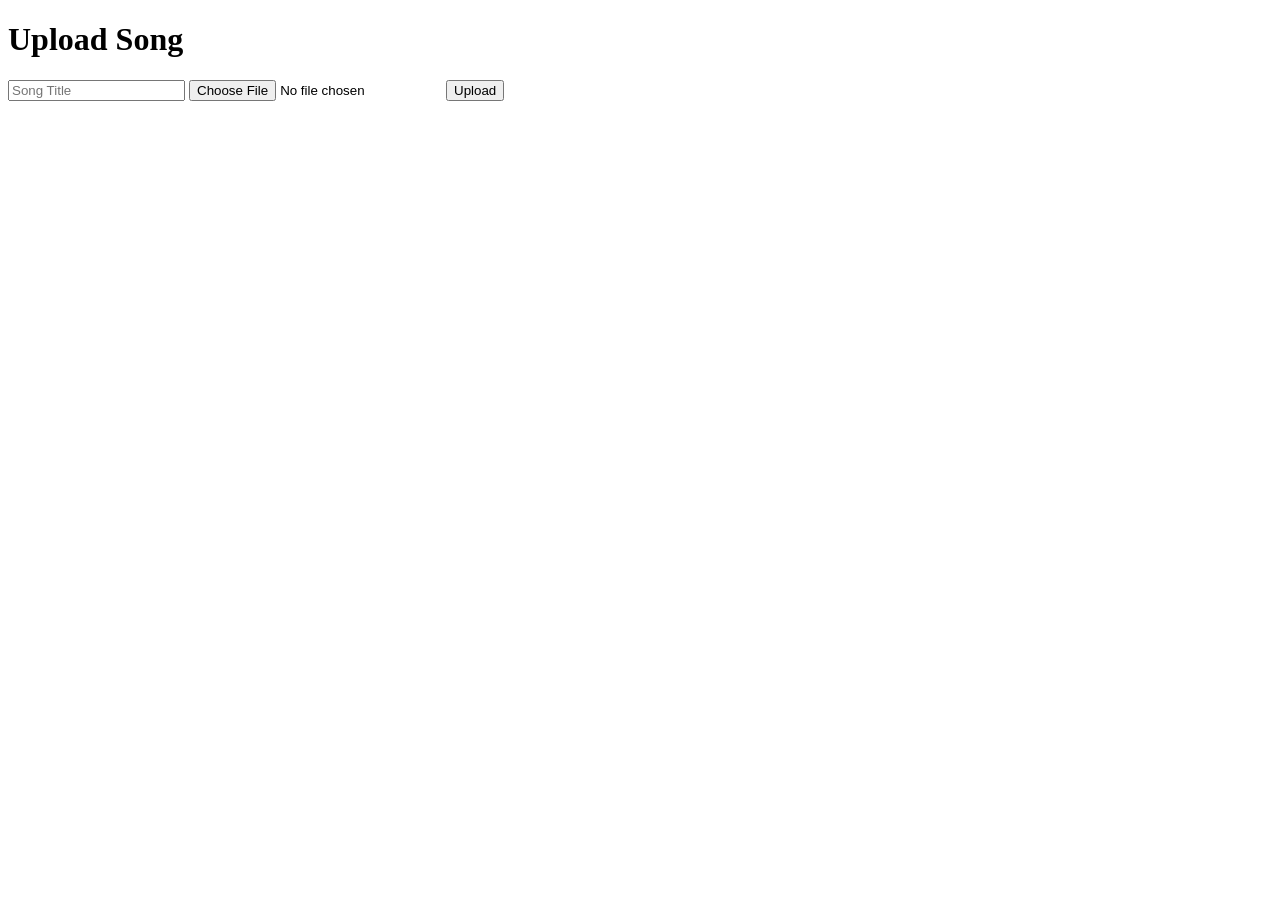
==== src/main/resources/static/pages/admin.html @ 29f05788 "Add audio upload system" ====
<!DOCTYPE html>

<html>

<head>

    <title>Upload Songs</title>

</head>

<body>

<h1>Upload Song</h1>

<input
    type="text"
    id="title"
    placeholder="Song Title"
>

<input
    type="file"
    id="audio"
    accept="audio/*"
>

<button onclick="uploadSong()">
    Upload
</button>

<script src="../js/admin.js"></script>

</body>

</html>
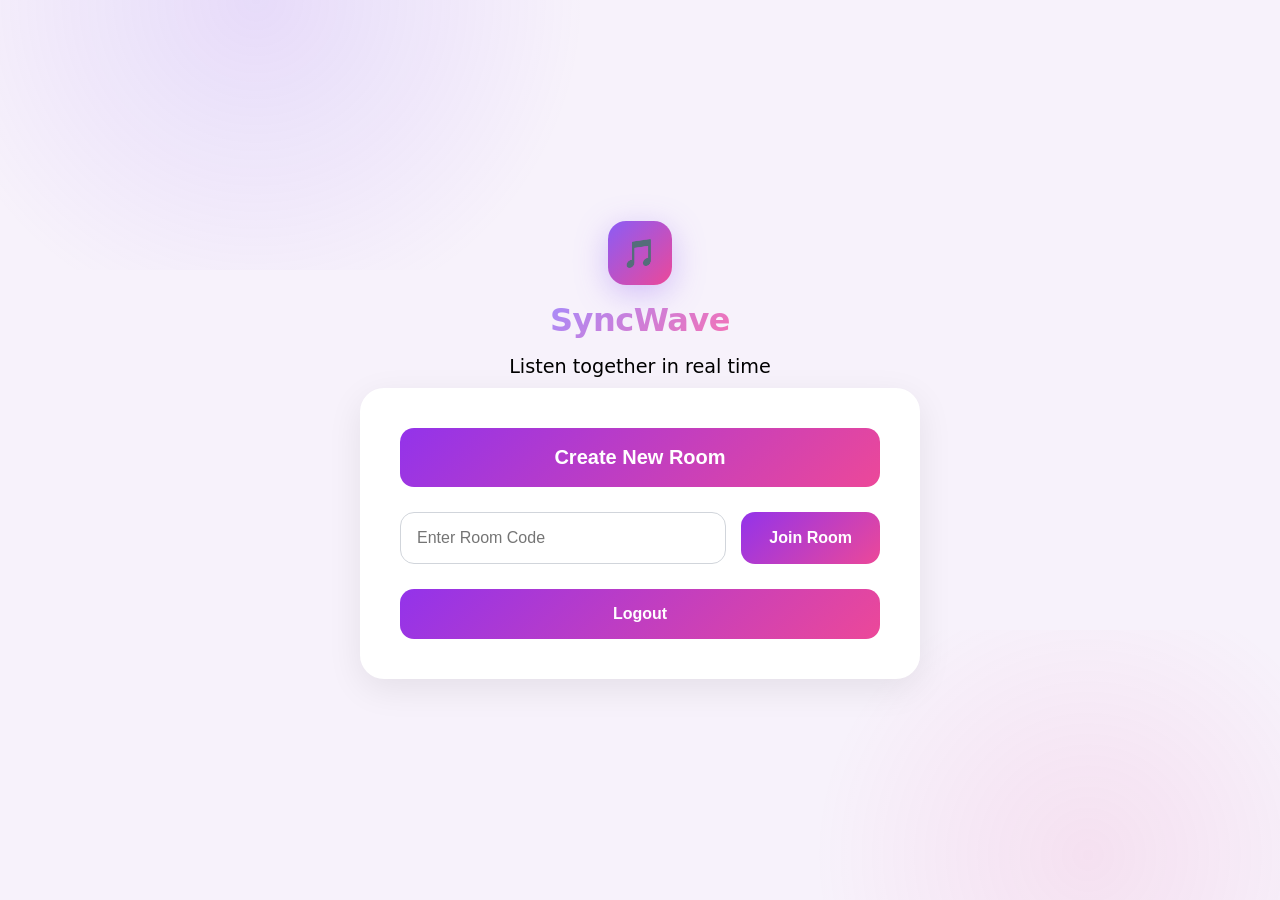
==== commit a837276e: "Queue Implementes" ====
--- a/src/main/resources/static/pages/admin.html
+++ b/src/main/resources/static/pages/admin.html
@@ -1,35 +1,278 @@
 <!DOCTYPE html>
-
-<html>
+<html lang="en">
 
 <head>
-
-    <title>Upload Songs</title>
+<meta charset="UTF-8">
+<meta name="viewport" content="width=device-width, initial-scale=1.0">
+
+<title>SyncWave Admin Dashboard</title>
+
+<link rel="stylesheet" href="../css/admin.css">
+
+<link rel="stylesheet" href="https://cdnjs.cloudflare.com/ajax/libs/font-awesome/6.5.2/css/all.min.css">
 
 </head>
 
 <body>
 
-<h1>Upload Song</h1>
-
-<input
-    type="text"
-    id="title"
-    placeholder="Song Title"
->
-
-<input
-    type="file"
-    id="audio"
-    accept="audio/*"
->
-
-<button onclick="uploadSong()">
-    Upload
-</button>
-
+<div class="admin-layout">
+
+    <aside class="sidebar">
+
+        <div class="logo-section">
+
+            <div class="logo-icon">
+                <i class="fa-solid fa-radio"></i>
+            </div>
+
+            <div>
+                <h2>SyncWave</h2>
+                <span>Admin Dashboard</span>
+            </div>
+
+        </div>
+
+        <nav class="menu">
+
+            <a href="#overview" class="menu-item active">
+                <i class="fa-solid fa-table-cells-large"></i> 
+                Overview
+            </a>
+
+            <a href="#users" class="menu-item">
+                <i class="fa-solid fa-users"></i>
+                Users
+            </a>
+
+            <a href="#rooms" class="menu-item">
+                <i class="fa-solid fa-tower-broadcast"></i>
+                Rooms
+            </a>
+
+            <a href="#songs" class="menu-item">
+                <i class="fa-solid fa-music"></i>
+                Songs
+            </a>
+
+        </nav>
+
+        <button onclick="openUploadModal()" class="upload-song-btn">
+		    <i class="fa-solid fa-upload"></i>
+		    Upload Song
+		</button>
+
+        <button class="logout-btn" onclick="logout()">
+            <i class="fa-solid fa-right-from-bracket"></i>
+            Logout
+        </button>
+
+    </aside>
+
+    <main class="content">
+
+        <div class="page-header">
+
+            <h1>Overview</h1>
+
+            <p>Manage your SyncWave platform</p>
+
+        </div>
+
+        <!-- STATS -->
+
+       <section id="overview" class="page-section">
+
+            <div class="stats-grid">
+	            <div class="stat-card">
+
+                    <div>
+                        <h3>Total Users</h3>
+                        <h2 id="totalUsers">0</h2>
+                    </div>
+
+                    <div class="stat-icon blue">
+                        <i class="fa-solid fa-users"></i>
+                    </div>
+
+                </div>
+            	
+            	<div class="stat-card">
+
+                    <div>
+                        <h3>Total Rooms</h3>
+                        <h2 id="totalRooms">0</h2>
+                    </div>
+
+                    <div class="stat-icon purple">
+                        <i class="fa-solid fa-radio"></i>
+                    </div>
+
+                </div>
+                
+                <div class="stat-card">
+
+                    <div>
+                        <h3>Total Songs</h3>
+                        <h2 id="totalSongs">0</h2>
+                    </div>
+
+                    <div class="stat-icon pink">
+                        <i class="fa-solid fa-music"></i>
+                    </div>
+
+                </div>
+			
+			</div>
+		
+		    <h2 class="section-title">
+		        Active Room Monitor
+		    </h2>
+		
+		    <div id="activeRoomsContainer"></div>
+
+        </section>
+
+        <section id="users" class="page-section" style="display:none;">
+
+            <h2 class="section-title">User Management</h2>
+
+            <table id="usersTable">
+                <thead>
+                <tr>
+                    <th>ID</th>
+                    <th>Username</th>
+                    <th>Email</th>
+                    <th>Role</th>
+                    <th>Actions</th>
+                </tr>
+                </thead>
+                <tbody></tbody>
+            </table>
+            
+        </section>
+
+
+      <section id="rooms" class="page-section" style="display:none;">
+            <h2 class="section-title">Room Management</h2>
+            <table id="roomsTable">
+                <thead>
+                <tr>
+                    <th>ID</th>
+                    <th>Room Code</th>
+                    <th>Members</th>
+                    <th>Current Song</th>
+                    <th>Actions</th>
+                </tr>
+                </thead>
+                <tbody></tbody>
+            </table>
+
+        </section>
+
+       <section id="songs" class="page-section" style="display:none;">
+       
+            <h2 class="section-title">Song Management</h2>
+            <table id="songsTable">
+                <thead>
+                <tr>
+                    <th>ID</th>
+                    <th>Song Title</th>
+                    <th>Actions</th>
+                </tr>
+                </thead>
+                <tbody>
+            </table>
+            
+        </section>
+        
+    </main>
+
+</div>
+
+
+<div id="membersModal" class="modal-overlay">
+
+    <div class="members-modal">
+
+        <div class="modal-header">
+            <h2>Room Members</h2>
+
+            <button onclick="closeMembersModal()">
+                <i class="fa-solid fa-xmark"></i>
+            </button>
+        </div>
+
+        <div id="membersList" class="members-list">
+
+        </div>
+
+        <div class="modal-footer">
+            <button onclick="closeMembersModal()" class="close-btn">
+                Close
+            </button>
+        </div>
+
+    </div>
+
+</div>
+
+
+<div id="uploadModal" class="modal-overlay">
+
+    <div class="upload-modal">
+
+        <div class="modal-header">
+
+            <div class="header-left">
+
+                <div class="song-icon">
+                    <i class="fa-solid fa-music"></i>
+                </div>
+
+                <h2>Upload Song</h2>
+
+            </div>
+
+            <button onclick="closeUploadModal()" class="close-icon">
+                <i class="fa-solid fa-xmark"></i>
+            </button>
+
+        </div>
+
+        <form id="uploadForm">
+
+            <div class="form-group">
+
+                <label>Song Title</label>
+
+                <input type="text" id="songTitle" placeholder="Enter song title" required >
+
+            </div>
+
+            <div class="form-group">
+
+                <label>Audio File</label>
+
+                <input type="file" id="audioFile" accept="audio/*" required >
+
+            </div>
+
+            <div class="modal-footer">
+
+                <button type="button" class="cancel-btn" onclick="closeUploadModal()"> Cancel </button>
+
+                <button type="submit" class="upload-btn"> Upload </button>
+
+            </div>
+
+        </form>
+
+    </div>
+
+</div>
+
+<script src="/js/api.js"></script>
 <script src="../js/admin.js"></script>
 
 </body>
-
 </html>
--- a/src/main/resources/static/css/admin.css
+++ b/src/main/resources/static/css/admin.css
@@ -0,0 +1,659 @@
+@import url('https://fonts.googleapis.com/css2?family=Inter:wght@400;500;600;700&display=swap');
+
+*{
+    margin:0;
+    padding:0;
+    box-sizing:border-box;
+    font-family:'Inter',sans-serif;
+}
+
+body{
+    background:#f4f5f7;
+    color:#111827;
+}
+
+.admin-layout{
+    display:flex;
+    min-height:100vh;
+}
+
+.sidebar{
+    width:320px;
+    background:#fff;
+    border-right:1px solid #e5e7eb;
+    display:flex;
+    flex-direction:column;
+}
+
+.logo-section{
+    display:flex;
+    align-items:center;
+    gap:16px;
+    padding:30px;
+    border-bottom:1px solid #e5e7eb;
+}
+
+.logo-icon{
+    width:48px;
+    height:48px;
+    border-radius:16px;
+    background:linear-gradient(135deg,#7c3aed,#ec008c);
+    color:#fff;
+    display:flex;
+    align-items:center;
+    justify-content:center;
+    font-size:20px;
+}
+
+.logo-section h2{
+    font-size:18px;
+    margin-bottom:4px;
+}
+
+.logo-section span{
+    color:#64748b;
+    font-size:14px;
+}
+
+.menu{
+    padding:20px;
+}
+
+.menu-item{
+    display:flex;
+    align-items:center;
+    gap:16px;
+    text-decoration:none;
+    color:#334155;
+    padding:18px 20px;
+    border-radius:16px;
+    margin-bottom:10px;
+    font-size:18px;
+    font-weight:500;
+    transition:.3s;
+}
+
+.menu-item:hover{
+    background:#f1f5f9;
+}
+
+.menu-item.active{
+    background:linear-gradient(90deg,#8b1cf7,#ec008c);
+    color:white;
+    box-shadow:0 10px 20px rgba(236,0,140,.25);
+}
+
+.upload-song-btn{
+    margin:20px;
+    margin-top:auto;
+    height:60px;
+    border:none;
+    border-radius:16px;
+    background:linear-gradient(90deg,#8b1cf7,#ec008c);
+    color:white;
+    font-size:18px;
+    font-weight:600;
+    cursor:pointer;
+}
+
+.logout-btn{
+    margin:0 20px 20px;
+    height:60px;
+    border:1px solid #d1d5db;
+    background:white;
+    border-radius:16px;
+    font-size:18px;
+    cursor:pointer;
+}
+
+
+.content{
+    flex:1;
+}
+
+.page-header{
+    background:white;
+    padding:24px 40px;
+    border-bottom:1px solid #e5e7eb;
+}
+
+.page-header h1{
+    font-size:28px;
+    margin-bottom:6px;
+}
+
+.page-header p{
+    color:#64748b;
+    font-size:16px;
+}
+
+.page-section{
+    display:none;
+    padding:40px;
+}
+
+#overview{
+    display:block;
+}
+
+.active-section{
+    display:block;
+}
+
+
+.stats-grid{
+    display:flex;
+    gap:28px;
+    margin-bottom:50px;
+}
+
+.stat-card{
+    width:320px;
+}
+
+.stat-card{
+    background:white;
+    border-radius:22px;
+    padding:30px;
+    display:flex;
+    justify-content:space-between;
+    align-items:center;
+    box-shadow:0 2px 8px rgba(0,0,0,.08);
+}
+
+.stat-card:hover,
+.monitor-card:hover{
+    box-shadow:
+        0 10px 30px rgba(0,0,0,.10),
+        0 4px 10px rgba(0,0,0,.06);
+}
+
+.stat-card h3{
+    color:#475569;
+    margin-bottom:15px;
+}
+
+.stat-card h2{
+    font-size:48px;
+}
+
+.stat-icon{
+    width:62px;
+    height:62px;
+    border-radius:16px;
+    display:flex;
+    align-items:center;
+    justify-content:center;
+    font-size:26px;
+}
+
+.blue{
+    background:#dbeafe;
+    color:#2563eb;
+}
+
+.purple{
+    background:#f3e8ff;
+    color:#9333ea;
+}
+
+.pink{
+    background:#fce7f3;
+    color:#ec008c;
+}
+
+
+.section-title{
+    font-size:20px;
+    margin-bottom:20px;
+}
+
+table{
+    width:100%;
+    background:white;
+    border-collapse:collapse;
+    border-radius:24px;
+    overflow:hidden;
+    box-shadow:0 2px 8px rgba(0,0,0,.08);
+}
+
+th{
+    text-align:left;
+    padding:24px;
+    color:#334155;
+    font-weight:600;
+    background:white;
+}
+
+td{
+    padding:24px;
+    border-top:1px solid #e5e7eb;
+}
+
+tbody tr:hover{
+    background:#fafafa;
+}
+
+#activeRoomsContainer{
+    display:flex;
+    gap:24px;
+    flex-wrap:wrap;
+    margin-top:30px;
+
+}
+
+.monitor-card{
+    width:340px;
+    background:#fff;
+    border-radius:20px;
+    padding:28px;
+    box-shadow:0 2px 8px rgba(0,0,0,.08);
+}
+
+
+
+.monitor-header{
+    display:flex;
+    justify-content:space-between;
+    align-items:center;
+}
+
+.room-icon{
+    width:52px;
+    height:52px;
+    border-radius:14px;
+    background:linear-gradient(135deg,#8b2cff,#ff0080);
+    color:#fff;
+    display:flex;
+    align-items:center;
+    justify-content:center;
+}
+
+.room-info h3{
+    margin:0;
+    font-size:30px;
+    font-weight:700;
+}
+
+.monitor-body{
+    margin-top:22px;
+}
+
+.monitor-body p{
+    display:flex;
+    align-items:center;
+    gap:12px;
+    margin:16px 0;
+    font-size:22px;
+}
+
+.monitor-footer{
+    border-top:1px solid #eee;
+    margin-top:20px;
+    padding-top:18px;
+}
+
+.dot{
+    width:10px;
+    height:10px;
+    border-radius:50%;
+    display:inline-block;
+    margin-right:8px;
+}
+
+.playing .dot{
+    background:#22c55e;
+}
+
+.paused .dot{
+    background:#9ca3af;
+}
+
+.playing-icon{
+    color:#22c55e;
+}
+
+.paused-icon{
+    color:#9ca3af;
+}
+.room-card{
+    background:white;
+    border-radius:24px;
+    padding:30px;
+    box-shadow:0 2px 8px rgba(0,0,0,.08);
+}
+
+.modal-overlay{
+    position:fixed;
+    inset:0;
+    background:rgba(0,0,0,.8);
+    display:none;
+    justify-content:center;
+    align-items:center;
+    z-index:9999;
+}
+
+.members-modal{
+    width:560px;
+    background:#fff;
+    border-radius:22px;
+    overflow:hidden;
+}
+
+.modal-header{
+    padding:30px;
+    display:flex;
+    justify-content:space-between;
+    align-items:center;
+    border-bottom:1px solid #e5e7eb;
+}
+
+.modal-header h2{
+    font-size:18px;
+    font-weight:700;
+}
+
+.modal-header button{
+    border:none;
+    background:none;
+    cursor:pointer;
+    font-size:24px;
+    color:#6b7280;
+}
+
+.members-list{
+    padding:28px;
+    display:flex;
+    flex-direction:column;
+    gap:18px;
+}
+
+.member-card{
+    display:flex;
+    align-items:center;
+    gap:15px;
+    background:#f9fafb;
+    border-radius:14px;
+    padding:16px;
+}
+
+.member-avatar{
+    width:50px;
+    height:50px;
+    border-radius:50%;
+    background:linear-gradient(135deg,#9333ea,#ec4899);
+    color:white;
+    display:flex;
+    justify-content:center;
+    align-items:center;
+    font-weight:700;
+    font-size:20px;
+}
+
+.member-info h4{
+    margin:0;
+    font-size:18px;
+}
+
+.member-info p{
+    margin:4px 0 0;
+    color:#64748b;
+}
+
+.modal-footer{
+    border-top:1px solid #e5e7eb;
+    padding:28px;
+}
+
+.close-btn{
+    width:100%;
+    height:60px;
+    border:none;
+    border-radius:14px;
+    background:#0f172a;
+    color:white;
+    font-size:22px;
+    font-weight:600;
+    cursor:pointer;
+}
+
+.member-link{
+    color:#2563eb;
+    cursor:pointer;
+    font-weight:500;
+}
+
+.member-link:hover{
+    text-decoration:underline;
+}
+
+@media(max-width:1100px){
+
+    .stats-grid{
+        grid-template-columns:1fr;
+    }
+
+    .sidebar{
+        width:260px;
+    }
+}
+
+.page-section{
+    display:none;
+}
+
+.user-cell{
+    display:flex;
+    align-items:center;
+    gap:14px;
+}
+
+.user-avatar{
+    width:40px;
+    height:40px;
+    border-radius:50%;
+    background:linear-gradient(135deg,#8b2cff,#ff0080);
+    color:white;
+    display:flex;
+    align-items:center;
+    justify-content:center;
+    font-weight:600;
+    font-size:16px;
+}
+
+.role-badge{
+    padding:8px 16px;
+    border-radius:20px;
+    font-size:14px;
+    font-weight:600;
+}
+
+.role-badge.admin{
+    background:#f3e8ff;
+    color:#7c3aed;
+}
+
+.role-badge.user{
+    background:#f3f4f6;
+    color:#374151;
+}
+
+.action-blue{
+    color:#2563eb;
+    cursor:pointer;
+    margin-right:18px;
+    font-size:18px;
+}
+
+.action-red{
+    color:#ef4444;
+    cursor:pointer;
+    font-size:18px;
+}
+
+.room-badge{
+    background:#f3e8ff;
+    color:#6d28d9;
+    padding:8px 16px;
+    border-radius:14px;
+    font-weight:600;
+}
+
+.member-link{
+    color:#2563eb;
+    font-weight:500;
+}
+
+.member-link i{
+    margin-right:8px;
+}
+
+.song-info{
+    color:#374151;
+}
+
+.song-info i{
+    color:#a855f7;
+    margin-right:8px;
+}
+
+.no-song{
+    color:#9ca3af;
+    font-style:italic;
+}
+
+.action-red{
+    color:#ef4444;
+    font-size:20px;
+    cursor:pointer;
+}
+
+.action-red:hover{
+    transform:scale(1.1);
+}
+
+.song-cell{
+    display:flex;
+    align-items:center;
+    gap:16px;
+}
+
+.song-icon{
+    width:48px;
+    height:48px;
+    border-radius:14px;
+    background:linear-gradient(135deg,#9333ea,#ec4899);
+    color:#fff;
+    display:flex;
+    align-items:center;
+    justify-content:center;
+    font-size:22px;
+}
+
+.action-red{
+    color:#ef4444;
+    cursor:pointer;
+    font-size:20px;
+}
+
+.action-red:hover{
+    transform:scale(1.1);
+}
+
+#songsTable th{
+    text-transform:uppercase;
+    letter-spacing:1px;
+}
+
+.modal-overlay{
+    position:fixed;
+    inset:0;
+    background:rgba(0,0,0,.85);
+    display:none;
+    justify-content:center;
+    align-items:center;
+    z-index:9999;
+}
+
+.upload-modal{
+    width:560px;
+    background:#fff;
+    border-radius:22px;
+    overflow:hidden;
+}
+
+.modal-header{
+    display:flex;
+    justify-content:space-between;
+    align-items:center;
+    padding:28px;
+    border-bottom:1px solid #e5e7eb;
+}
+
+.header-left{
+    display:flex;
+    align-items:center;
+    gap:16px;
+}
+
+.song-icon{
+    width:50px;
+    height:50px;
+    border-radius:14px;
+    background:linear-gradient(135deg,#9333ea,#ec4899);
+    display:flex;
+    justify-content:center;
+    align-items:center;
+    color:white;
+    font-size:20px;
+}
+
+.form-group{
+    padding:24px 28px;
+}
+
+.form-group label{
+    display:block;
+    margin-bottom:10px;
+    font-weight:600;
+}
+
+.form-group input[type=text]{
+    width:100%;
+    height:55px;
+    border:1px solid #d1d5db;
+    border-radius:12px;
+    padding:0 15px;
+}
+
+.form-group input[type=file]{
+    width:100%;
+    border:2px dashed #d1d5db;
+    border-radius:12px;
+    padding:18px;
+}
+
+.modal-footer{
+    display:flex;
+    gap:15px;
+    padding:24px 28px;
+    border-top:1px solid #e5e7eb;
+}
+
+.cancel-btn{
+    flex:1;
+    height:60px;
+    border:1px solid #d1d5db;
+    background:white;
+    border-radius:14px;
+}
+
+.upload-btn{
+    flex:1;
+    height:60px;
+    border:none;
+    border-radius:14px;
+    color:white;
+    font-weight:700;
+    background:linear-gradient(135deg,#9333ea,#ec4899);
+}
